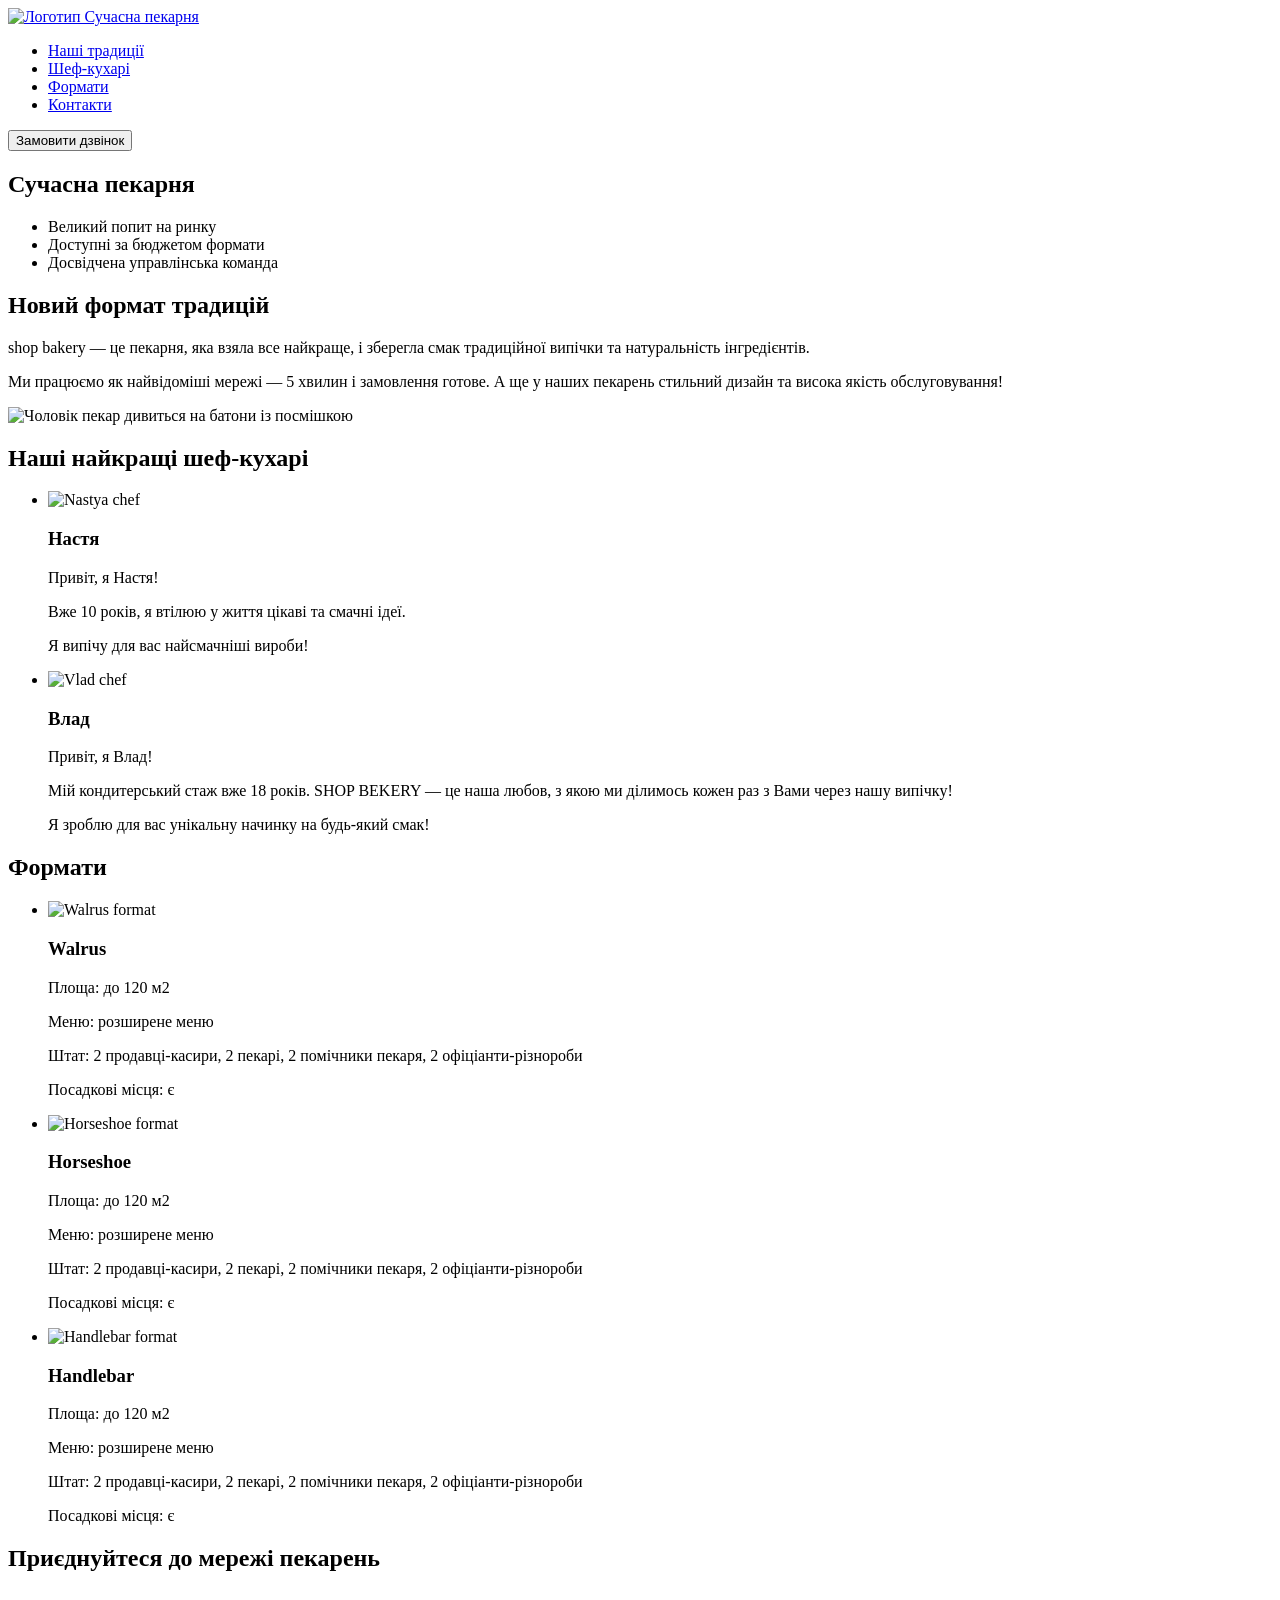
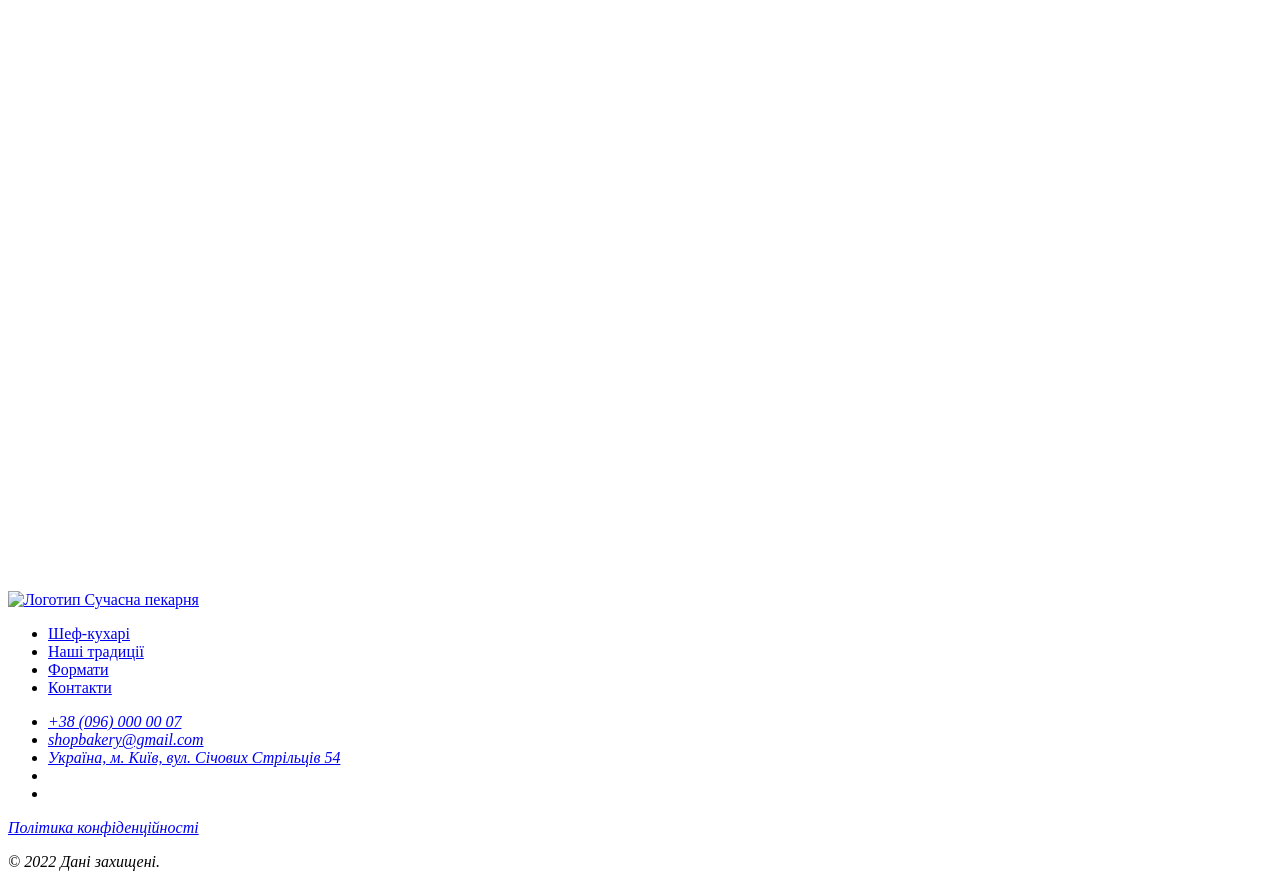
==== index.html @ 7ab3c33d "Add initial HTML structure for bakery website" ====
<!doctype html>
<html lang="uk">

<head>
  <meta charset="UTF-8" />
  <meta http-equiv="X-UA-Compatible" content="IE=edge" />
  <meta name="viewport" content="width=device-width, initial-scale=1.0" />
  <title>Сучасна пекарня</title>
  <!-- Fonts -->
  <link rel="preconnect" href="https://fonts.googleapis.com" />
  <link rel="preconnect" href="https://fonts.gstatic.com" crossorigin />
  <link href="https://fonts.googleapis.com/css2?family=Poppins:wght@300;400;600;900&display=swap" rel="stylesheet" />
  <!-- Styles -->
  <link rel="stylesheet" href="./css/styles.css" />
</head>

<body>
  <header>
    <nav>
      <a href="/">
        <img src="./images/logo.svg" alt="Логотип Сучасна пекарня" />
      </a>
      <ul>
        <li><a class="link" href="#traditions-section">Наші традиції</a></li>
        <li><a class="link" href="#chefs-section">Шеф-кухарі</a></li>
        <li><a class="link" href="#formats-section">Формати</a></li>
        <li><a class="link" href="#contact-section">Контакти</a></li>
      </ul>
    </nav>
    <button class="button" type="button">Замовити дзвінок</button>
  </header>
  <main>
    <section>
      <h1 class="hero-title"><span class="accent">Сучасна</span> пекарня</h1>
    </section>
    <section id="traditions-section">
      <ul class="advantages-list">
        <li>Великий попит на ринку</li>
        <li>Доступні за бюджетом формати</li>
        <li>Досвідчена управлінська команда</li>
      </ul>
      <h2 class="section-title">Новий формат традицій</h2>
      <p class="traditions-text">
        <span class="brand uppercase">shop bakery</span> — це пекарня, яка взяла все найкраще, і
        зберегла смак традиційної випічки та натуральність інгредієнтів.
      </p>
      <p class="traditions-text">
        Ми працюємо як найвідоміші мережі —
        <span class="brand">5 хвилин і замовлення готове.</span> А ще у наших пекарень
        стильний дизайн та висока якість обслуговування!
      </p>
      <img src="./images/baker-man.jpg" alt="Чоловік пекар дивиться на батони із посмішкою" />
    </section>
    <section id="chefs-section">
      <h2 class="section-title">Наші найкращі <span class="accent">шеф-кухарі</span></h2>
      <ul>
        <li>
          <article>
            <img src="./images/nastya-chef.jpg" alt="Nastya chef" />
            <h3>Настя</h3>
            <p>Привіт, я Настя!</p>
            <p>Вже 10 років, я втілюю у життя цікаві та смачні ідеї.</p>
            <p>Я випічу для вас найсмачніші вироби!</p>
          </article>
        </li>
        <li>
          <article>
            <img src="./images/vlad-chef.jpg" alt="Vlad chef" />
            <h3>Влад</h3>
            <p>Привіт, я Влад!</p>
            <p>
              Мій кондитерський стаж вже 18 років. SHOP BEKERY — це наша
              любов, з якою ми ділимось кожен раз з Вами через нашу випічку!
            </p>
            <p>Я зроблю для вас унікальну начинку на будь-який смак!</p>
          </article>
        </li>
      </ul>
    </section>
    <section id="formats-section">
      <h2 class="section-title">Формати</h2>
      <ul>
        <li>
          <article>
            <img src="./images/walrus-format.jpg" alt="Walrus format" />
            <h3 lang="en">Walrus</h3>
            <p>Площа: до 120 м2</p>
            <p>Меню: розширене меню</p>
            <p>Штат: 2 продавці-касири, 2 пекарі, 2 помічники пекаря, 2 офіціанти-різнороби</p>
            <p>Посадкові місця: є</p>
          </article>
        </li>
        <li>
          <article>
            <img src="./images/horseshoe-format.jpg" alt="Horseshoe format" />
            <h3 lang="en">Horseshoe</h3>
            <p>Площа: до 120 м2</p>
            <p>Меню: розширене меню</p>
            <p>Штат: 2 продавці-касири, 2 пекарі, 2 помічники пекаря, 2 офіціанти-різнороби</p>
            <p>Посадкові місця: є</p>
          </article>
        </li>
        <li>
          <article>
            <img src="./images/handlebar-format.jpg" alt="Handlebar format" />
            <h3 lang="en">Handlebar</h3>
            <p>Площа: до 120 м2</p>
            <p>Меню: розширене меню</p>
            <p>Штат: 2 продавці-касири, 2 пекарі, 2 помічники пекаря, 2 офіціанти-різнороби</p>
            <p>Посадкові місця: є</p>
          </article>
        </li>
      </ul>
    </section>
    <section id="contact-section">
      <h2 class="section-title">Приєднуйтеся до мережі пекарень</h2>
      <iframe
        src="https://www.google.com/maps/embed?pb=!1m18!1m12!1m3!1d2540.1636289098733!2d30.4912733!3d50.4566776!2m3!1f0!2f0!3f0!3m2!1i1024!2i768!4f13.1!3m3!1m2!1s0x40d4ce637c006b2d%3A0xaf86385f19996ff0!2z0LLRg9C70LjRhtGPINCh0ZbRh9C-0LLQuNGFINCh0YLRgNGW0LvRjNGG0ZbQsiwgNTQsINCa0LjRl9CyLCAwMjAwMA!5e0!3m2!1suk!2sua!4v1794738960253!5m2!1suk!2sua"
        width="603" height="595" style="border:0;" allowfullscreen="" loading="lazy"
        referrerpolicy="no-referrer-when-downgrade"></iframe>
    </section>
  </main>
  <footer>
    <nav>
      <a href="#">
        <img src="./images/logo.svg" alt="Логотип Сучасна пекарня" />
      </a>
      <ul>
        <li><a href="#">Шеф-кухарі</a></li>
        <li><a href="#">Наші традиції</a></li>
        <li><a href="#">Формати</a></li>
        <li><a href="#">Контакти</a></li>
      </ul>
    </nav>
    <address>
      <ul>
        <li><a href="tel:+380960000007">+38 (096) 000 00 07</a></li>
        <li>
          <a href="mailto:shopbakery@gmail.com">shopbakery@gmail.com</a>
        </li>
        <li>
          <a href="https://goo.gl/maps/KpjmkaboxKH6DTnk9" target="_blank">
            Україна, м. Київ, вул. Січових Стрільців 54
          </a>
        </li>
        <li>
          <a href="#">
            <!-- facebook icon -->
          </a>
        </li>
        <li>
          <a href="#">
            <!-- instagram icon -->
          </a>
        </li>
      </ul>
      <a href="#" target="_blank">Політика конфіденційності</a>
      <p>&copy; 2022 Дані захищені.</p>
    </address>
  </footer>
</body>

</html>
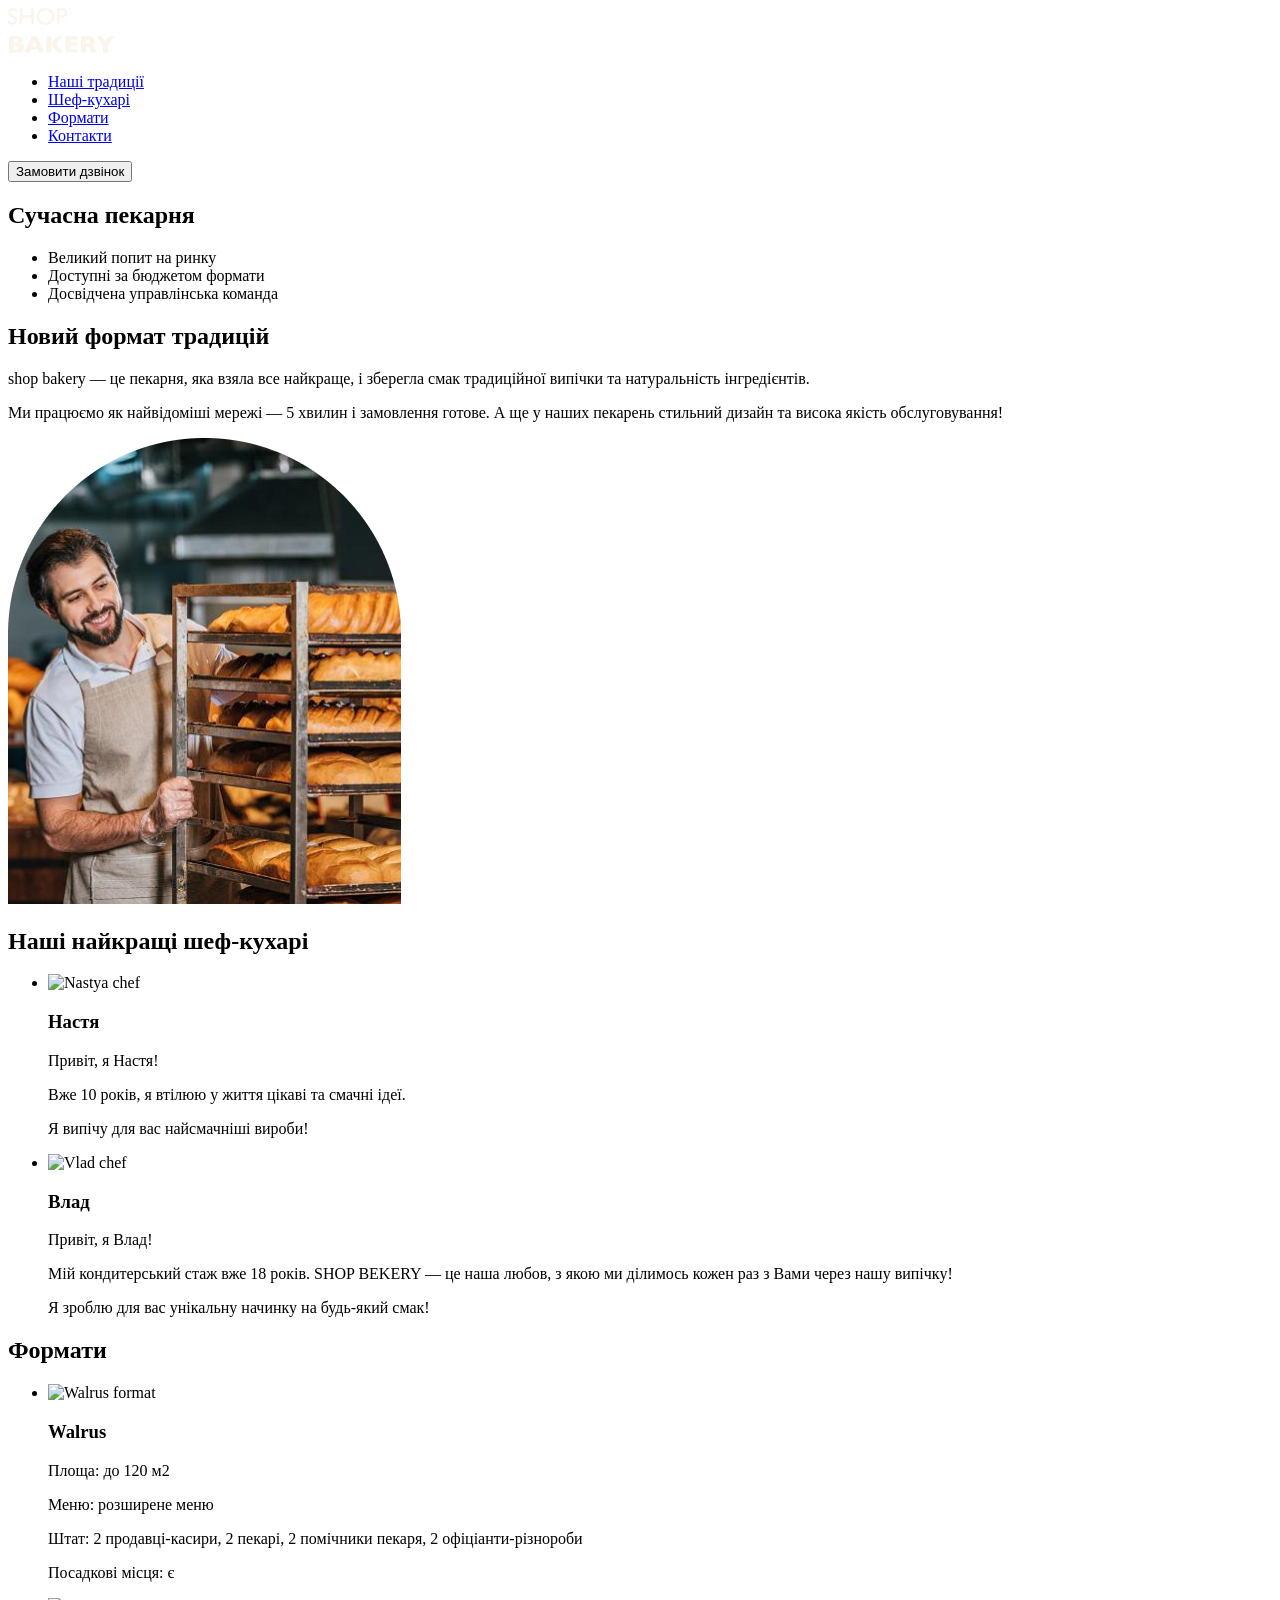
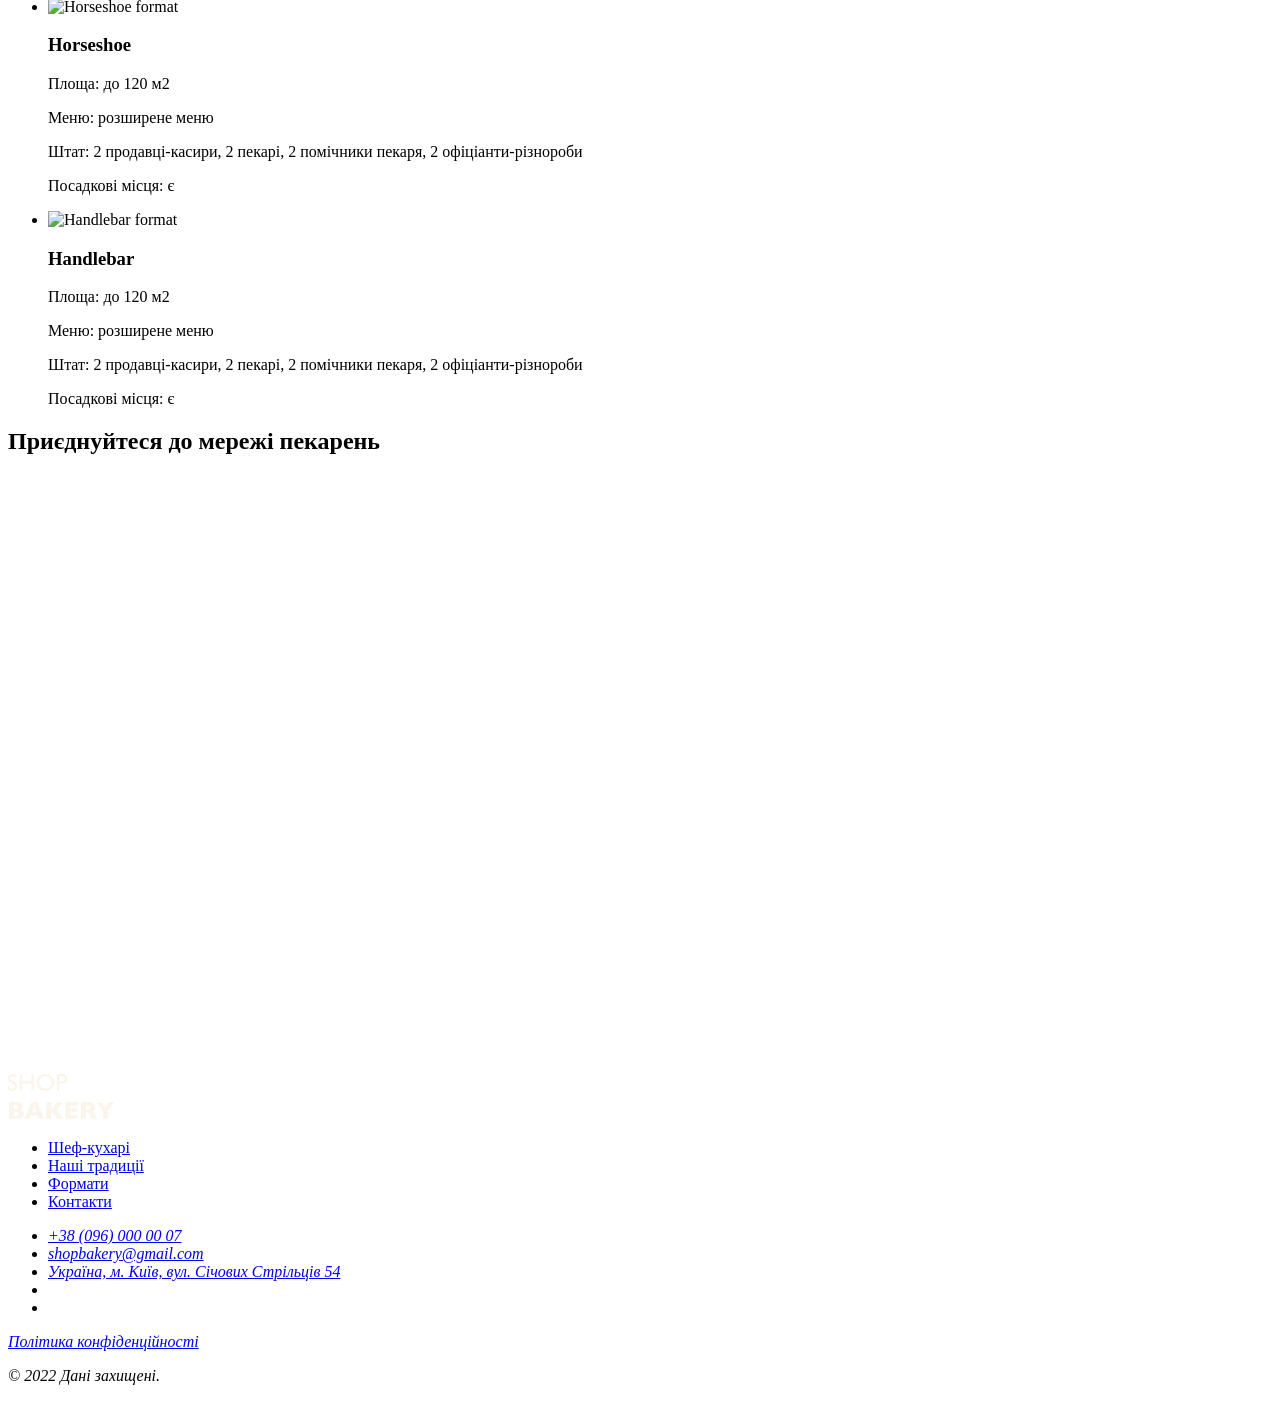
==== commit 5db9c51c: "Update index.html" ====
--- a/index.html
+++ b/index.html
@@ -11,7 +11,7 @@
   <link rel="preconnect" href="https://fonts.gstatic.com" crossorigin />
   <link href="https://fonts.googleapis.com/css2?family=Poppins:wght@300;400;600;900&display=swap" rel="stylesheet" />
   <!-- Styles -->
-  <link rel="stylesheet" href="./css/styles.css" />
+  <link rel="stylesheet" href="css/styles.css" />
 </head>
 
 <body>
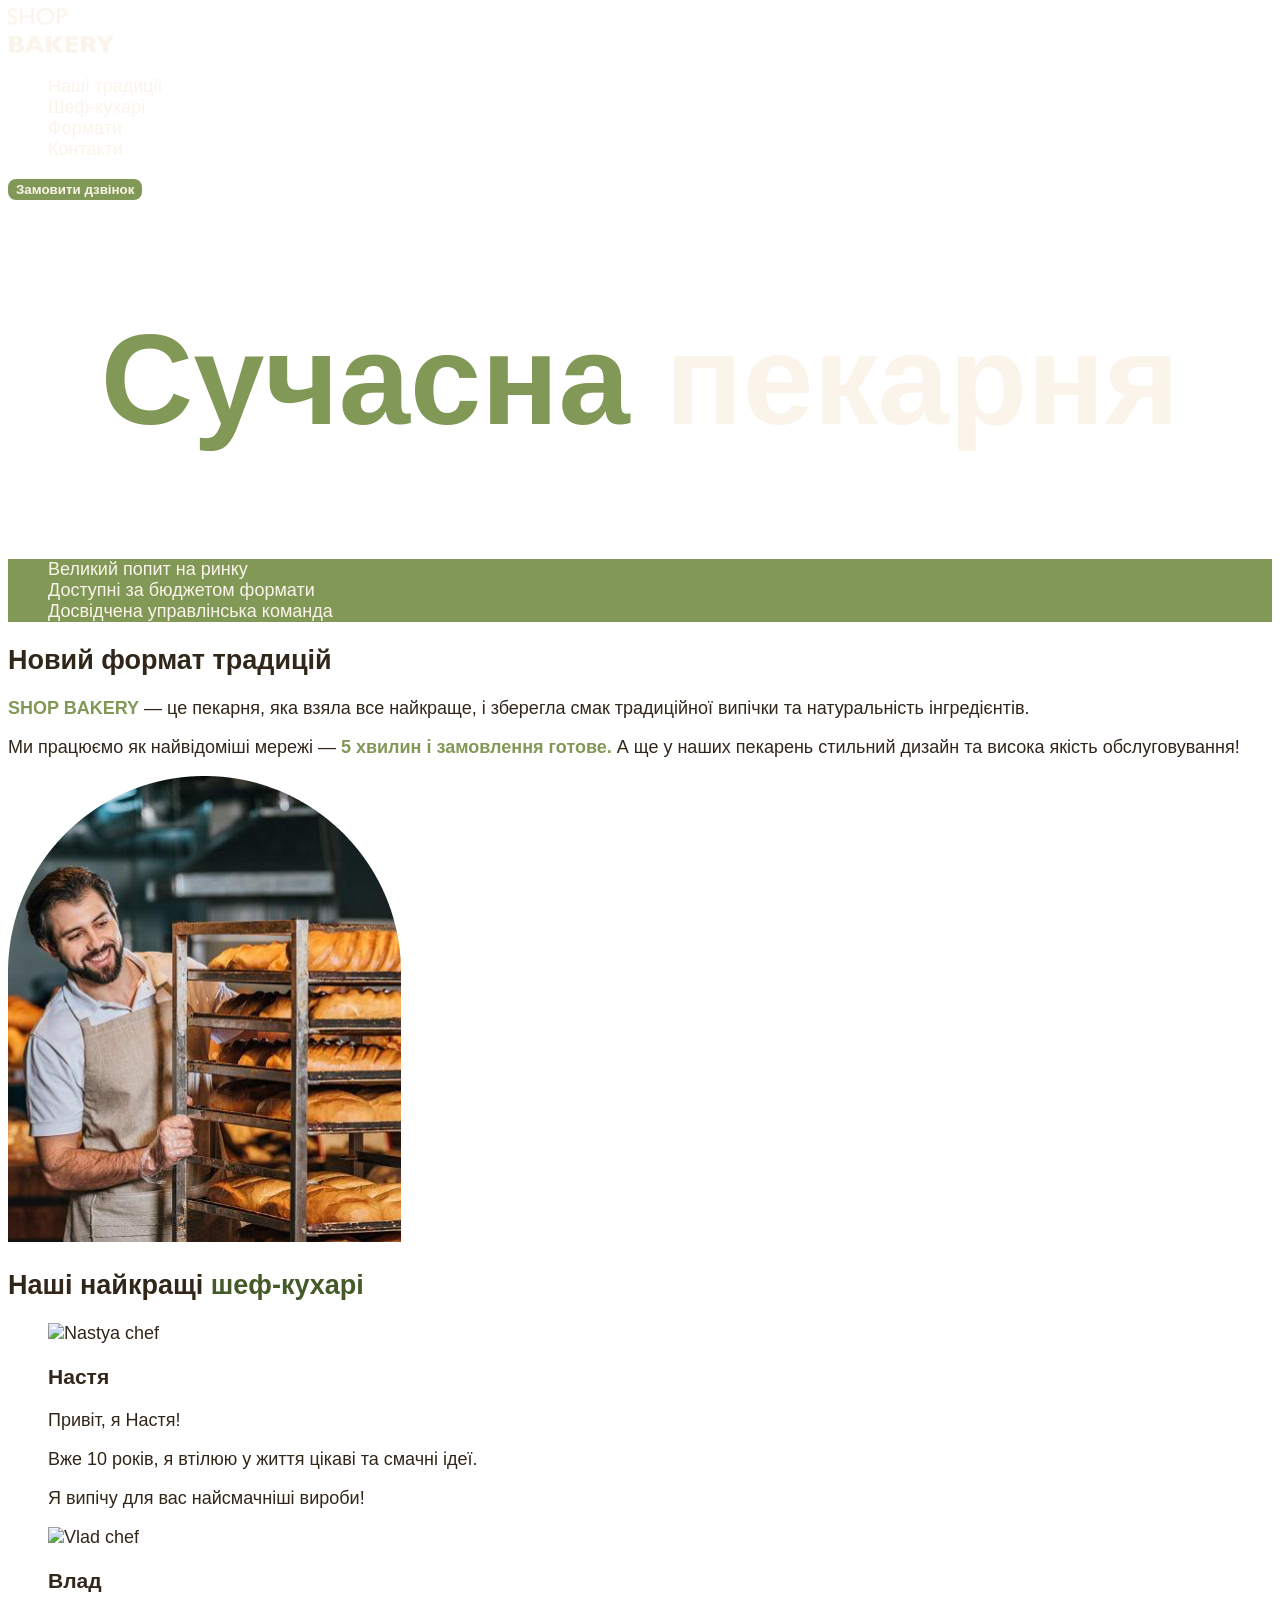
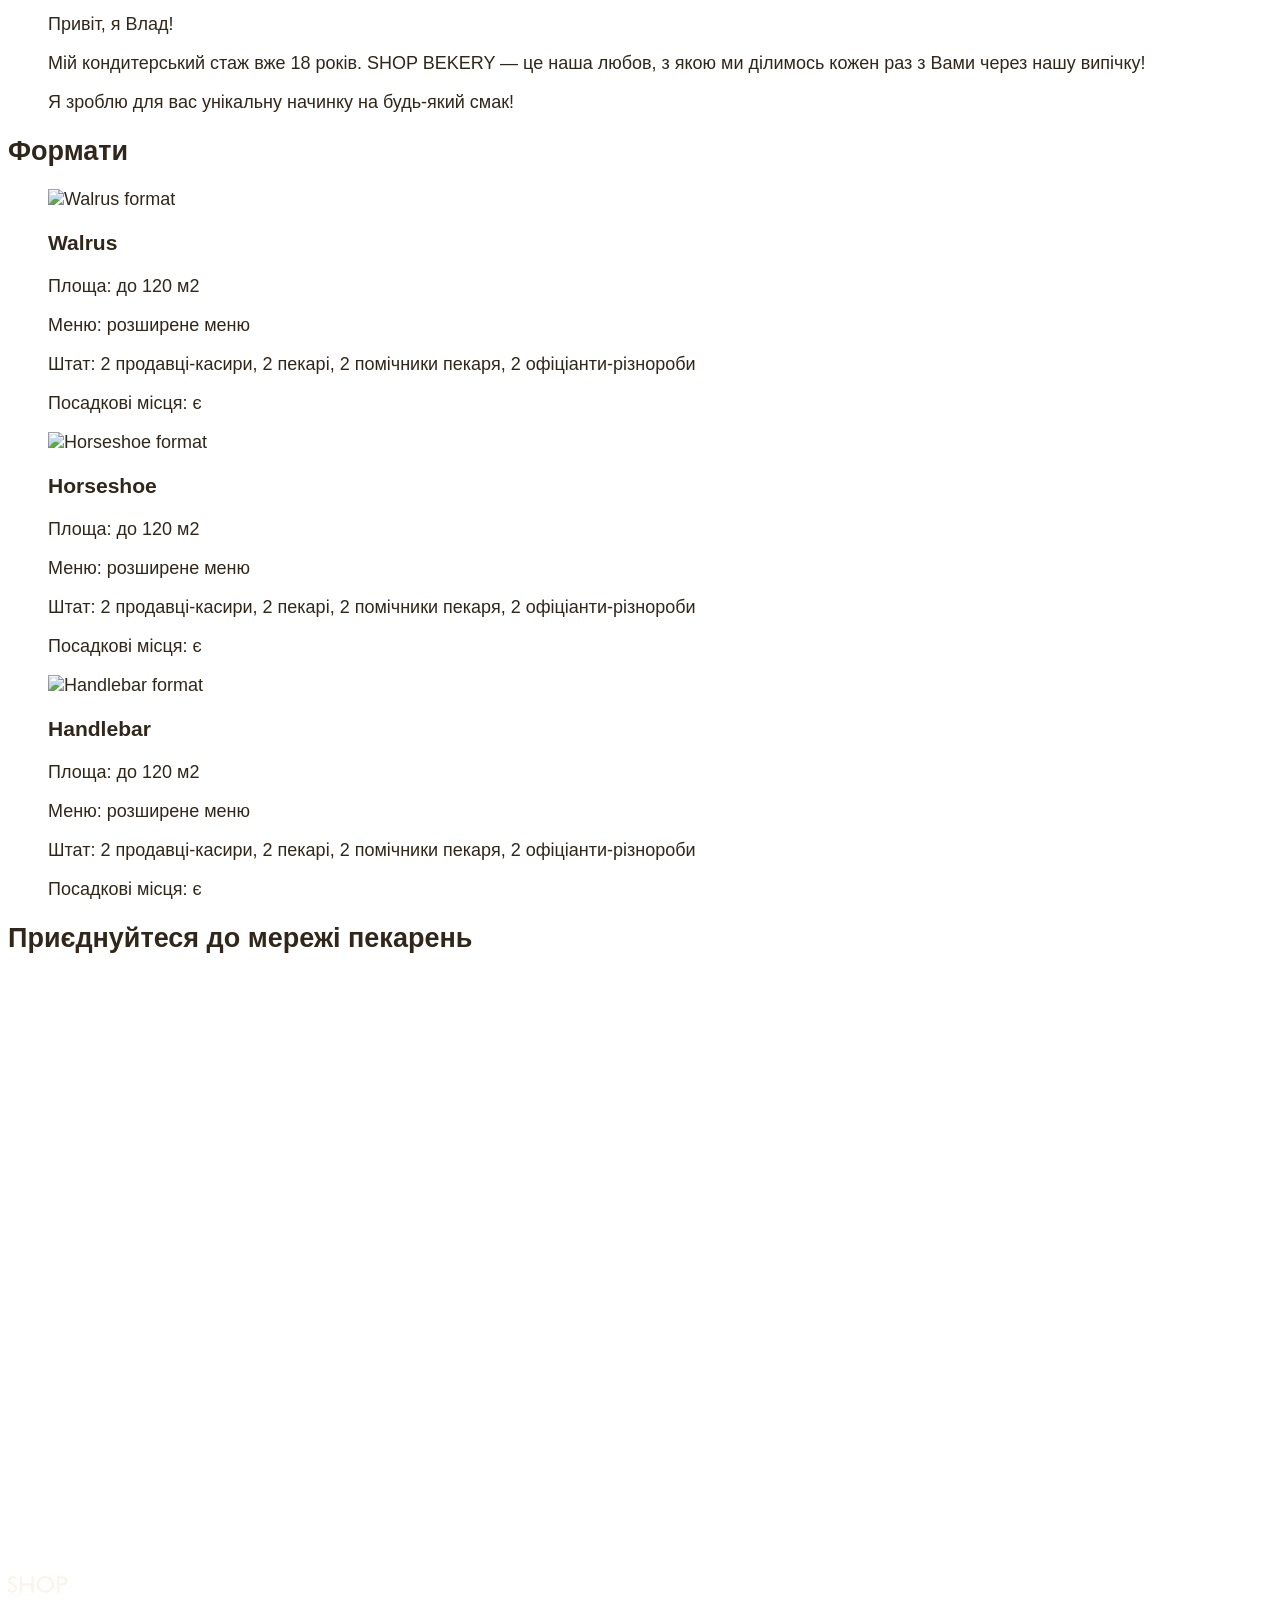
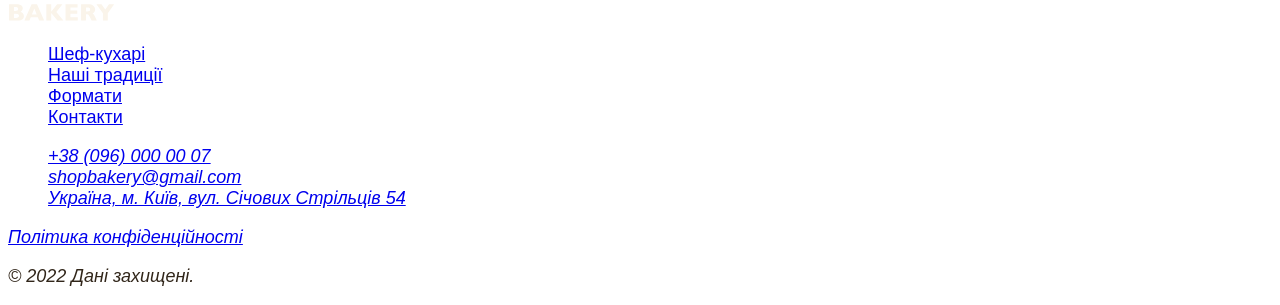
==== commit 5cf80e87: "Add files via upload" ====
--- a/index.html
+++ b/index.html
@@ -1,163 +1,163 @@
-<!doctype html>
-<html lang="uk">
-
-<head>
-  <meta charset="UTF-8" />
-  <meta http-equiv="X-UA-Compatible" content="IE=edge" />
-  <meta name="viewport" content="width=device-width, initial-scale=1.0" />
-  <title>Сучасна пекарня</title>
-  <!-- Fonts -->
-  <link rel="preconnect" href="https://fonts.googleapis.com" />
-  <link rel="preconnect" href="https://fonts.gstatic.com" crossorigin />
-  <link href="https://fonts.googleapis.com/css2?family=Poppins:wght@300;400;600;900&display=swap" rel="stylesheet" />
-  <!-- Styles -->
-  <link rel="stylesheet" href="css/styles.css" />
-</head>
-
-<body>
-  <header>
-    <nav>
-      <a href="/">
-        <img src="./images/logo.svg" alt="Логотип Сучасна пекарня" />
-      </a>
-      <ul>
-        <li><a class="link" href="#traditions-section">Наші традиції</a></li>
-        <li><a class="link" href="#chefs-section">Шеф-кухарі</a></li>
-        <li><a class="link" href="#formats-section">Формати</a></li>
-        <li><a class="link" href="#contact-section">Контакти</a></li>
-      </ul>
-    </nav>
-    <button class="button" type="button">Замовити дзвінок</button>
-  </header>
-  <main>
-    <section>
-      <h1 class="hero-title"><span class="accent">Сучасна</span> пекарня</h1>
-    </section>
-    <section id="traditions-section">
-      <ul class="advantages-list">
-        <li>Великий попит на ринку</li>
-        <li>Доступні за бюджетом формати</li>
-        <li>Досвідчена управлінська команда</li>
-      </ul>
-      <h2 class="section-title">Новий формат традицій</h2>
-      <p class="traditions-text">
-        <span class="brand uppercase">shop bakery</span> — це пекарня, яка взяла все найкраще, і
-        зберегла смак традиційної випічки та натуральність інгредієнтів.
-      </p>
-      <p class="traditions-text">
-        Ми працюємо як найвідоміші мережі —
-        <span class="brand">5 хвилин і замовлення готове.</span> А ще у наших пекарень
-        стильний дизайн та висока якість обслуговування!
-      </p>
-      <img src="./images/baker-man.jpg" alt="Чоловік пекар дивиться на батони із посмішкою" />
-    </section>
-    <section id="chefs-section">
-      <h2 class="section-title">Наші найкращі <span class="accent">шеф-кухарі</span></h2>
-      <ul>
-        <li>
-          <article>
-            <img src="./images/nastya-chef.jpg" alt="Nastya chef" />
-            <h3>Настя</h3>
-            <p>Привіт, я Настя!</p>
-            <p>Вже 10 років, я втілюю у життя цікаві та смачні ідеї.</p>
-            <p>Я випічу для вас найсмачніші вироби!</p>
-          </article>
-        </li>
-        <li>
-          <article>
-            <img src="./images/vlad-chef.jpg" alt="Vlad chef" />
-            <h3>Влад</h3>
-            <p>Привіт, я Влад!</p>
-            <p>
-              Мій кондитерський стаж вже 18 років. SHOP BEKERY — це наша
-              любов, з якою ми ділимось кожен раз з Вами через нашу випічку!
-            </p>
-            <p>Я зроблю для вас унікальну начинку на будь-який смак!</p>
-          </article>
-        </li>
-      </ul>
-    </section>
-    <section id="formats-section">
-      <h2 class="section-title">Формати</h2>
-      <ul>
-        <li>
-          <article>
-            <img src="./images/walrus-format.jpg" alt="Walrus format" />
-            <h3 lang="en">Walrus</h3>
-            <p>Площа: до 120 м2</p>
-            <p>Меню: розширене меню</p>
-            <p>Штат: 2 продавці-касири, 2 пекарі, 2 помічники пекаря, 2 офіціанти-різнороби</p>
-            <p>Посадкові місця: є</p>
-          </article>
-        </li>
-        <li>
-          <article>
-            <img src="./images/horseshoe-format.jpg" alt="Horseshoe format" />
-            <h3 lang="en">Horseshoe</h3>
-            <p>Площа: до 120 м2</p>
-            <p>Меню: розширене меню</p>
-            <p>Штат: 2 продавці-касири, 2 пекарі, 2 помічники пекаря, 2 офіціанти-різнороби</p>
-            <p>Посадкові місця: є</p>
-          </article>
-        </li>
-        <li>
-          <article>
-            <img src="./images/handlebar-format.jpg" alt="Handlebar format" />
-            <h3 lang="en">Handlebar</h3>
-            <p>Площа: до 120 м2</p>
-            <p>Меню: розширене меню</p>
-            <p>Штат: 2 продавці-касири, 2 пекарі, 2 помічники пекаря, 2 офіціанти-різнороби</p>
-            <p>Посадкові місця: є</p>
-          </article>
-        </li>
-      </ul>
-    </section>
-    <section id="contact-section">
-      <h2 class="section-title">Приєднуйтеся до мережі пекарень</h2>
-      <iframe
-        src="https://www.google.com/maps/embed?pb=!1m18!1m12!1m3!1d2540.1636289098733!2d30.4912733!3d50.4566776!2m3!1f0!2f0!3f0!3m2!1i1024!2i768!4f13.1!3m3!1m2!1s0x40d4ce637c006b2d%3A0xaf86385f19996ff0!2z0LLRg9C70LjRhtGPINCh0ZbRh9C-0LLQuNGFINCh0YLRgNGW0LvRjNGG0ZbQsiwgNTQsINCa0LjRl9CyLCAwMjAwMA!5e0!3m2!1suk!2sua!4v1794738960253!5m2!1suk!2sua"
-        width="603" height="595" style="border:0;" allowfullscreen="" loading="lazy"
-        referrerpolicy="no-referrer-when-downgrade"></iframe>
-    </section>
-  </main>
-  <footer>
-    <nav>
-      <a href="#">
-        <img src="./images/logo.svg" alt="Логотип Сучасна пекарня" />
-      </a>
-      <ul>
-        <li><a href="#">Шеф-кухарі</a></li>
-        <li><a href="#">Наші традиції</a></li>
-        <li><a href="#">Формати</a></li>
-        <li><a href="#">Контакти</a></li>
-      </ul>
-    </nav>
-    <address>
-      <ul>
-        <li><a href="tel:+380960000007">+38 (096) 000 00 07</a></li>
-        <li>
-          <a href="mailto:shopbakery@gmail.com">shopbakery@gmail.com</a>
-        </li>
-        <li>
-          <a href="https://goo.gl/maps/KpjmkaboxKH6DTnk9" target="_blank">
-            Україна, м. Київ, вул. Січових Стрільців 54
-          </a>
-        </li>
-        <li>
-          <a href="#">
-            <!-- facebook icon -->
-          </a>
-        </li>
-        <li>
-          <a href="#">
-            <!-- instagram icon -->
-          </a>
-        </li>
-      </ul>
-      <a href="#" target="_blank">Політика конфіденційності</a>
-      <p>&copy; 2022 Дані захищені.</p>
-    </address>
-  </footer>
-</body>
-
-</html>
+<!doctype html>
+<html lang="uk">
+
+<head>
+  <meta charset="UTF-8" />
+  <meta http-equiv="X-UA-Compatible" content="IE=edge" />
+  <meta name="viewport" content="width=device-width, initial-scale=1.0" />
+  <title>Сучасна пекарня</title>
+  <!-- Fonts -->
+  <link rel="preconnect" href="https://fonts.googleapis.com" />
+  <link rel="preconnect" href="https://fonts.gstatic.com" crossorigin />
+  <link href="https://fonts.googleapis.com/css2?family=Poppins:wght@300;400;600;900&display=swap" rel="stylesheet" />
+  <!-- Styles -->
+  <link rel="stylesheet" href="./css/styles.css" />
+</head>
+
+<body>
+  <header>
+    <nav>
+      <a href="/">
+        <img src="./images/logo.svg" alt="Логотип Сучасна пекарня" />
+      </a>
+      <ul>
+        <li><a class="link" href="#traditions-section">Наші традиції</a></li>
+        <li><a class="link" href="#chefs-section">Шеф-кухарі</a></li>
+        <li><a class="link" href="#formats-section">Формати</a></li>
+        <li><a class="link" href="#contact-section">Контакти</a></li>
+      </ul>
+    </nav>
+    <button class="button" type="button">Замовити дзвінок</button>
+  </header>
+  <main>
+    <section>
+      <h1 class="hero-title"><span class="accent">Сучасна</span> пекарня</h1>
+    </section>
+    <section id="traditions-section">
+      <ul class="advantages-list">
+        <li>Великий попит на ринку</li>
+        <li>Доступні за бюджетом формати</li>
+        <li>Досвідчена управлінська команда</li>
+      </ul>
+      <h2 class="section-title">Новий формат традицій</h2>
+      <p class="traditions-text">
+        <span class="brand uppercase">shop bakery</span> — це пекарня, яка взяла все найкраще, і
+        зберегла смак традиційної випічки та натуральність інгредієнтів.
+      </p>
+      <p class="traditions-text">
+        Ми працюємо як найвідоміші мережі —
+        <span class="brand">5 хвилин і замовлення готове.</span> А ще у наших пекарень
+        стильний дизайн та висока якість обслуговування!
+      </p>
+      <img src="./images/baker-man.jpg" alt="Чоловік пекар дивиться на батони із посмішкою" />
+    </section>
+    <section id="chefs-section">
+      <h2 class="section-title">Наші найкращі <span class="accent">шеф-кухарі</span></h2>
+      <ul>
+        <li>
+          <article>
+            <img src="./images/nastya-chef.jpg" alt="Nastya chef" />
+            <h3>Настя</h3>
+            <p>Привіт, я Настя!</p>
+            <p>Вже 10 років, я втілюю у життя цікаві та смачні ідеї.</p>
+            <p>Я випічу для вас найсмачніші вироби!</p>
+          </article>
+        </li>
+        <li>
+          <article>
+            <img src="./images/vlad-chef.jpg" alt="Vlad chef" />
+            <h3>Влад</h3>
+            <p>Привіт, я Влад!</p>
+            <p>
+              Мій кондитерський стаж вже 18 років. SHOP BEKERY — це наша
+              любов, з якою ми ділимось кожен раз з Вами через нашу випічку!
+            </p>
+            <p>Я зроблю для вас унікальну начинку на будь-який смак!</p>
+          </article>
+        </li>
+      </ul>
+    </section>
+    <section id="formats-section">
+      <h2 class="section-title">Формати</h2>
+      <ul>
+        <li>
+          <article>
+            <img src="./images/walrus-format.jpg" alt="Walrus format" />
+            <h3 lang="en">Walrus</h3>
+            <p>Площа: до 120 м2</p>
+            <p>Меню: розширене меню</p>
+            <p>Штат: 2 продавці-касири, 2 пекарі, 2 помічники пекаря, 2 офіціанти-різнороби</p>
+            <p>Посадкові місця: є</p>
+          </article>
+        </li>
+        <li>
+          <article>
+            <img src="./images/horseshoe-format.jpg" alt="Horseshoe format" />
+            <h3 lang="en">Horseshoe</h3>
+            <p>Площа: до 120 м2</p>
+            <p>Меню: розширене меню</p>
+            <p>Штат: 2 продавці-касири, 2 пекарі, 2 помічники пекаря, 2 офіціанти-різнороби</p>
+            <p>Посадкові місця: є</p>
+          </article>
+        </li>
+        <li>
+          <article>
+            <img src="./images/handlebar-format.jpg" alt="Handlebar format" />
+            <h3 lang="en">Handlebar</h3>
+            <p>Площа: до 120 м2</p>
+            <p>Меню: розширене меню</p>
+            <p>Штат: 2 продавці-касири, 2 пекарі, 2 помічники пекаря, 2 офіціанти-різнороби</p>
+            <p>Посадкові місця: є</p>
+          </article>
+        </li>
+      </ul>
+    </section>
+    <section id="contact-section">
+      <h2 class="section-title">Приєднуйтеся до мережі пекарень</h2>
+      <iframe
+        src="https://www.google.com/maps/embed?pb=!1m18!1m12!1m3!1d2540.1636289098733!2d30.4912733!3d50.4566776!2m3!1f0!2f0!3f0!3m2!1i1024!2i768!4f13.1!3m3!1m2!1s0x40d4ce637c006b2d%3A0xaf86385f19996ff0!2z0LLRg9C70LjRhtGPINCh0ZbRh9C-0LLQuNGFINCh0YLRgNGW0LvRjNGG0ZbQsiwgNTQsINCa0LjRl9CyLCAwMjAwMA!5e0!3m2!1suk!2sua!4v1794738960253!5m2!1suk!2sua"
+        width="603" height="595" style="border:0;" allowfullscreen="" loading="lazy"
+        referrerpolicy="no-referrer-when-downgrade"></iframe>
+    </section>
+  </main>
+  <footer>
+    <nav>
+      <a href="#">
+        <img src="./images/logo.svg" alt="Логотип Сучасна пекарня" />
+      </a>
+      <ul>
+        <li><a href="#">Шеф-кухарі</a></li>
+        <li><a href="#">Наші традиції</a></li>
+        <li><a href="#">Формати</a></li>
+        <li><a href="#">Контакти</a></li>
+      </ul>
+    </nav>
+    <address>
+      <ul>
+        <li><a href="tel:+380960000007">+38 (096) 000 00 07</a></li>
+        <li>
+          <a href="mailto:shopbakery@gmail.com">shopbakery@gmail.com</a>
+        </li>
+        <li>
+          <a href="https://goo.gl/maps/KpjmkaboxKH6DTnk9" target="_blank">
+            Україна, м. Київ, вул. Січових Стрільців 54
+          </a>
+        </li>
+        <li>
+          <a href="#">
+            <!-- facebook icon -->
+          </a>
+        </li>
+        <li>
+          <a href="#">
+            <!-- instagram icon -->
+          </a>
+        </li>
+      </ul>
+      <a href="#" target="_blank">Політика конфіденційності</a>
+      <p>&copy; 2022 Дані захищені.</p>
+    </address>
+  </footer>
+</body>
+
+</html>
--- a/css/styles.css
+++ b/css/styles.css
@@ -0,0 +1,76 @@
+:root {
+    --color-primary-dark: #31261a;
+    --color-primary-light: #faf4ea;
+    --color-brand-dark: #465929;
+    --color-brand-light: #819857;
+}
+
+/* Base */
+body {
+    color: var(--color-primary-dark);
+    font-family: 'Poppins', sans-serif;
+    font-size: 18px;
+    font-weight: 400;
+}
+
+ul {
+    list-style-type: none;
+}
+
+/* Button */
+.button {
+    color: var(--color-primary-light);
+    font-weight: 600;
+    background-color: var(--color-brand-light);
+    border: 2px solid var(--color-brand-light);
+    border-radius: 8px;
+    cursor: pointer;
+}
+
+.button:hover {
+    color: var(--color-brand-dark);
+    background-color: transparent;
+}
+
+/* Link */
+.link {
+    color: var(--color-primary-light);
+    text-decoration: none;
+}
+
+.link:hover {
+    color: var(--color-brand-light);
+    font-weight: 600;
+}
+
+/* Hero section */
+.hero-title {
+    color: var(--color-primary-light);
+    text-align: center;
+    font-size: 128px;
+    font-weight: 900;
+}
+
+.hero-title .accent {
+    color: var(--color-brand-light);
+}
+
+/* Advantages section */
+.advantages-list {
+    color: var(--color-primary-light);
+    background-color: var(--color-brand-light);
+}
+
+.section-title .accent {
+    color: var(--color-brand-dark);
+}
+
+/* Traditions section */
+.traditions-text .brand {
+    color: var(--color-brand-light);
+    font-weight: 600;
+}
+
+.traditions-text .uppercase {
+    text-transform: uppercase;
+}
